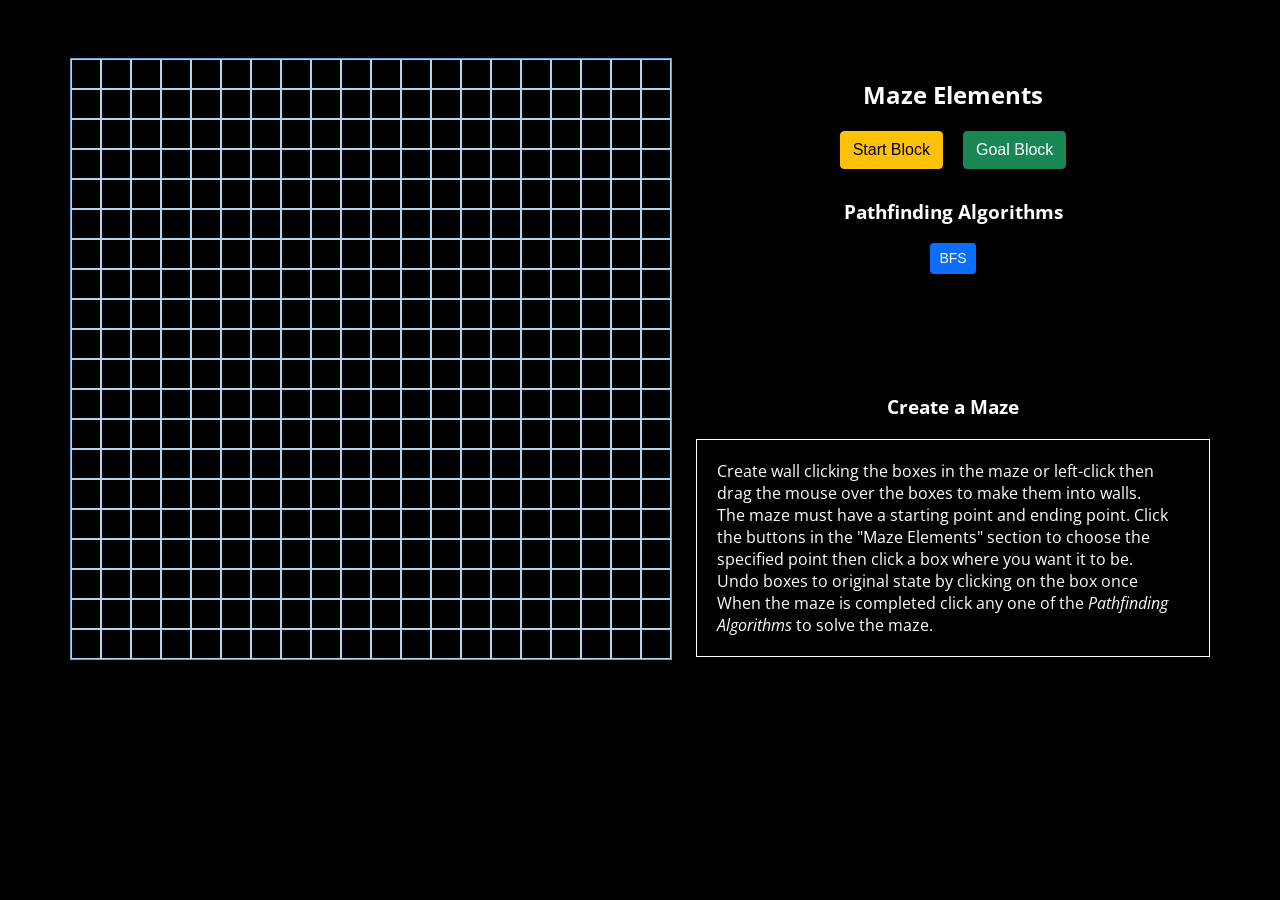
==== index.html @ 404713e6 "name" ====
<!DOCTYPE html>
<html lang="en">
<head>
    <meta charset="UTF-8">
    <meta http-equiv="X-UA-Compatible" content="IE=edge">
    <meta name="viewport" content="width=device-width, initial-scale=1.0">
    <title>Document</title>
    <script src="https://ajax.googleapis.com/ajax/libs/jquery/3.6.0/jquery.min.js"></script>
    <!-- boot5 -->
    <link rel="stylesheet" href="/css/bootstrap_5.0.2_only_btn.css">
    <link rel="stylesheet" href="/css/bootstrap_5.0.2_only_gird.css">
    <!-- fonts -->
    <link href="https://fonts.googleapis.com/css?family=Open+Sans:400,600,300" rel="stylesheet" type="text/css">
    <!-- <link rel="stylesheet" href="https://cdn.jsdelivr.net/npm/bootstrap@4.0.0/dist/css/bootstrap.min.css" integrity="sha384-Gn5384xqQ1aoWXA+058RXPxPg6fy4IWvTNh0E263XmFcJlSAwiGgFAW/dAiS6JXm" crossorigin="anonymous"> -->
</head>
<style>
    .wall{
    background: #224e73;
    }
    .start_pixel{
        background: orange;
    }
    .current_road{
        background-color: lightgreen;
    }
    .goal_pixel{
        background-color: green;
    }
    body{
        background-color: #000000;
    }

</style>

<script>
    // markers : [SQRT] [USELESS] [TEMP] [TODO]
    var gridMap = [];
    var ele_wall = "W"; // -class(wall)
    var ele_road = "R"; // no class
    var ele_start = "S"; // flag -> pixel_type == startpixel, class(start_pixel)
    var ele_curr = "C"; // -class(current_road)
    var ele_goal = "G";  // flag -> pixel_type == goalpixel, class(goal_pixel)
    var pixel_type = null; 

    class Node{

        constructor(value,action,parent){
            this.value = value;
            this.parent = parent;
            this.action = action;
        }

    }

    class StackFrontier{
        frontier = null;
        constructor(){
            this.frontier = [];
        }

        add(node){
            this.frontier.push(node);
        }

        remove(){
            if(this.is_empty()){
                var removed = this.frontier.pop()
                return removed;
            }
        }

        is_empty(){
            if(this.frontier.length == 0){
                alert("Frontier.frontier is Empty");
            }
            else{
                return true;
            }
        }
    }

    function createGrid(x,y){
        $("#pixelGridContainer").append('<div id="pixelGrid" style="border: .1px solid #6aa3db; width:'+y+'px; height:'+y+'px;"></div>');
    };


    // function generateGridMap(pixle_num){ // [USELESS]
    //     $("#genGridMap").click(function(){
    //         for(let i = 0; i < pixle_num ; i++){
    //             var cls= $("#pixelGrid").find('#pixel_'+i).attr('class');
    //             if(cls == "wall"){
    //                 gridMap[i] = ele_wall;
    //             }
    //             else if(cls == "start_pixel"){
    //                 gridMap[i] = ele_start;
    //             }
    //             else if(cls == "goal_pixel"){
    //                 gridMap[i] = ele_goal;
    //             }                
    //             else{
    //                 // populate with empty road
    //                 gridMap[i] = ele_road;
    //             }
    //         }
    //     });
    //     console.log(gridMap);
    // }

    function getCurrentGridMap(pixle_num) // change updateGridMap too ///[TODO] join getCurrentGridMap + updateGridMap
    {
        var tempGridMap = {};
        for(let i = 0; i < pixle_num ; i++){
            var cls= $("#pixelGrid").find('#pixel_'+i).attr('class');
            if(cls == "wall"){
                tempGridMap[i] = ele_wall;
            }
            else if(cls == "start_pixel"){
                tempGridMap[i] = ele_start;
            }
            else if(cls == "current_road"){
                tempGridMap[i] = ele_curr;
            }
            else if(cls == "goal_pixel"){
                tempGridMap[i] = ele_goal;
            }             
            else{
                // populate with empty road
                tempGridMap[i] = ele_road;
            }
        }
        return tempGridMap;     
    }

    function updateGridMap(new_grid,pixle_num)
    {
        for(let i = 0; i < pixle_num ; i++){
            $('#pixel_'+i).removeClass();
            
            if(new_grid[i] == ele_wall) // [TODO] use a map
            {
                $('#pixel_'+i).addClass("wall");
            }
            else if(new_grid[i] == ele_start)
            {
                $('#pixel_'+i).addClass("start_pixel");
            }
            else if(new_grid[i] == ele_curr){
                $('#pixel_'+i).addClass("current_road");
            }
            else if(new_grid[i] == ele_goal){
                $('#pixel_'+i).addClass("goal_pixel");
            }            
            // do nothing for road
        }
    }



    function generatePixle(num,size){
        for(let i = 0; i < num ; i++)
        {
            $("#pixelGrid").append('<div id="pixel_'+i+'"style="float:left;border: 1px solid #AED6F1; width:'+size+'px; height:'+size+'px;"> </div>');

            // populate with empty road // redundent code will will ensure dict key matches with pixel id
            gridMap[i] = ele_road;
            // drag event
            var isMouseClicked = false
            $('#pixel_'+i).mousedown(function(){
	            isMouseClicked = true;	
            }).mouseup(function(){
                isMouseClicked = false;
            }).mousemove(function(){
                if(isMouseClicked){
                    $(this).removeClass();
                    $(this).addClass("wall");
                }   
            });

            // [TODO] condense this code
            $("#pixel_"+i).click(function(){
                if(pixel_type == "startpixel"){ // single click activate
                    $(this).removeClass();
                    $(this).toggleClass("start_pixel");  
                    pixel_type = null;     
                    $("#start_pixel_btn").removeClass("activate");    
                    specialPixelState("start_pixel_btn");
                }
                else if(pixel_type == "goalpixel"){ // single click activate
                    $(this).removeClass();
                    $(this).toggleClass("goal_pixel");  
                    pixel_type = null;     
                    $("#goal_pixel_btn").removeClass("activate");    
                    specialPixelState("goal_pixel_btn");
                }     
                else{
                    if($(this).hasClass("start_pixel")){ // de-active start_pixel is active
                        $(this).toggleClass("start_pixel");
                    }
                    else if($(this).hasClass("goal_pixel")){ // de-active start_pixel is active
                        $(this).toggleClass("goal_pixel");
                    }
                    $(this).toggleClass("wall"); 
                } 
                
            }); 
            
        }
    };

    function specialPixelState(btn_id){ // change button design
        var condition = $("#"+btn_id).hasClass("activate");
        if(condition)
        {
            console.log(btn_id+" Actived");
            var classname = $("#"+btn_id).attr("class");
            classname = classname.replace("-","-outline-");

            $("#"+btn_id).removeClass();
            $("#"+btn_id).addClass(classname);
        }
        else
        {
            console.log(btn_id+" De-actived");
            var classname = $("#"+btn_id).attr("class");
            classname = classname.replace("-outline-","-");

            $("#"+btn_id).removeClass();
            $("#"+btn_id).addClass(classname);            
        }    
    }

    function specialPixelToggleEvent(){
        $("#start_pixel_btn").click(function(){
            $(this).toggleClass("activate");
            specialPixelState($(this).attr("id"));
            pixel_type = "startpixel";
        });

        $("#goal_pixel_btn").click(function(){
            $(this).toggleClass("activate");
            specialPixelState($(this).attr("id"));
            pixel_type = "goalpixel";
        });          
    }

class Pipeline{ 
    grid_map = null;
    // pixle_num = null;  [USELESS]

    constructor(grid_map,pixle_num)
    {
        this.grid_map = grid_map;
        this.pixle_num = pixle_num;
    }

    start_pixelFinder()
    {
        var pos = Object.keys(this.grid_map).find(key => this.grid_map[key] === "S");
        if(pos != null){
            return pos;
        }
        else{
            alert("No Starting node detected!");
        }
    }

    adjacent_pixelFinder(curr_pixel_i) //[SQRT]
    {   
        var steps = Math.sqrt(this.pixle_num);

        var result = {};
        var map = {"top":-steps, "bottom":+steps, "left":-1, "right":+1} // [TODO]  left and right has exception, curr_pixel_i/20 find how in which row
            
        for (const [key, value] of Object.entries(map))
        {   
            var path = parseInt(curr_pixel_i) + parseInt(value);

            if(this.grid_map[path] != null)
            {
                result[key] = path;
            }
            else{
                result[key] = null;
            }    
        }        

        return this.resultValidator(curr_pixel_i,result,steps);
    }

    resultValidator(curr_pixel_i,result,pixel_rnum) //[SQRT] fixes left-right exception cases
    {
        var e_cases = ["left","right"];

        for(let i = 0; i < e_cases.length ; i++)
        {   
            var currP_row = Math.floor(result[e_cases[i]]/pixel_rnum);
            var destP_row = Math.floor(curr_pixel_i/pixel_rnum);
            if(currP_row != destP_row){
                result[e_cases[i]] = null;
            }
        } 
        return result;
    }

}        
    
    function sleep(ms) {
      return new Promise(resolve => setTimeout(resolve, ms));
    }

    function execute(grid ,grid_x,grid_y,pixe_size,pixle_num)
    {
        $("#execute").click(async function(){
            var grid_map = getCurrentGridMap(pixle_num);
            pipe = new Pipeline(grid_map,pixle_num);
            var frontier = new StackFrontier()

            var strt_index = pipe.start_pixelFinder()

            var node = new Node(strt_index,null,null);
            frontier.add(node)
            var adjcnt = null;

            while(true)
            {   
                var curr_node = frontier.remove()
                var goal_node = null;

                adjcnt =  pipe.adjacent_pixelFinder(curr_node.value);
  
                for (const [key, value] of Object.entries(adjcnt)){
                    if(value != null && grid_map[value] == ele_road){ // valid traversable road
                        grid_map[value] = ele_curr;
                        node = new Node(value,key,node);
                        frontier.add(node)
                    }
                    else if(value != null && grid_map[value] == ele_goal)
                    {
                        goal_node = value;
                    }                    
                }

                await sleep(100);
                updateGridMap(grid_map,400)  
                
                if(goal_node!=null){
                    alert("Goal Found!");
                    break;
                }
            }

        });
    }


    $(document).ready(function(){ // must minus the left and right border for hte pixel. pixel -1 -1
        gridx = 600
        gridy = 600
        createGrid(gridx,gridy);
        pixle_size = 30
        pixle_num = (gridx*gridy)/(pixle_size*pixle_size) // alt : if squr (600/30)^2
        generatePixle(pixle_num,pixle_size-2);
        specialPixelToggleEvent();

        execute(gridMap,gridx,gridy,pixle_size,pixle_num);
    });
</script>
<body>
    <div class="container" style="padding-top:50px;">
        <div class="row">

            <div class="col">
                <div id="pixelGridContainer">
    
                </div>
            </div>
 
            <div class="col">
                <h2 style="color: white; text-align: center; font-family: Open Sans;">Maze Elements</h2>

                <div class="d-flex justify-content-center">
                    <button id="start_pixel_btn" class="btn btn-warning">Start Block</button>

                    <div style="padding-left: 10px; padding-right: 10px;"></div>

                    <button id="goal_pixel_btn" class="btn btn-success">Goal Block</button> 
                </div>

                <h3 style="color: white; text-align: center; font-family: Open Sans; margin-top: 30px;">Pathfinding Algorithms</h3>
                <div class="d-flex justify-content-center">
                    <button id="execute" class="btn btn-primary btn-sm"> BFS </button>
                </div>

                <h3 style="color: white; text-align: center; font-family: Open Sans; margin-top: 120px;">Create a Maze</h3>
                <div style="margin-top:20px; font-family: Open Sans; padding:20px; border:1px solid white; color: white;">
                    Create wall clicking the boxes in the maze or left-click then drag the mouse over the boxes to make them into walls.
                    <br>
                    The maze must have a starting point and ending point. Click the buttons in the "Maze Elements" section to choose the specified point then click a box where you want it to be.
                    <br>
                    Undo boxes to original state by clicking on the box once
                    <br>
                    When the maze is completed click any one of the <i>Pathfinding Algorithms</i> to solve the maze.
                </div>
            </div>
        </div>
    </div>



    <!-- <button id="genGridMap" title="For De-Buging Purpose">genGridMap</button> -->
    <!-- <div style="padding-left:210px;">


        <button id="execute" class="btn btn-primary btn-sm">BFS</button>
    </div> -->
    
</body>
</html>
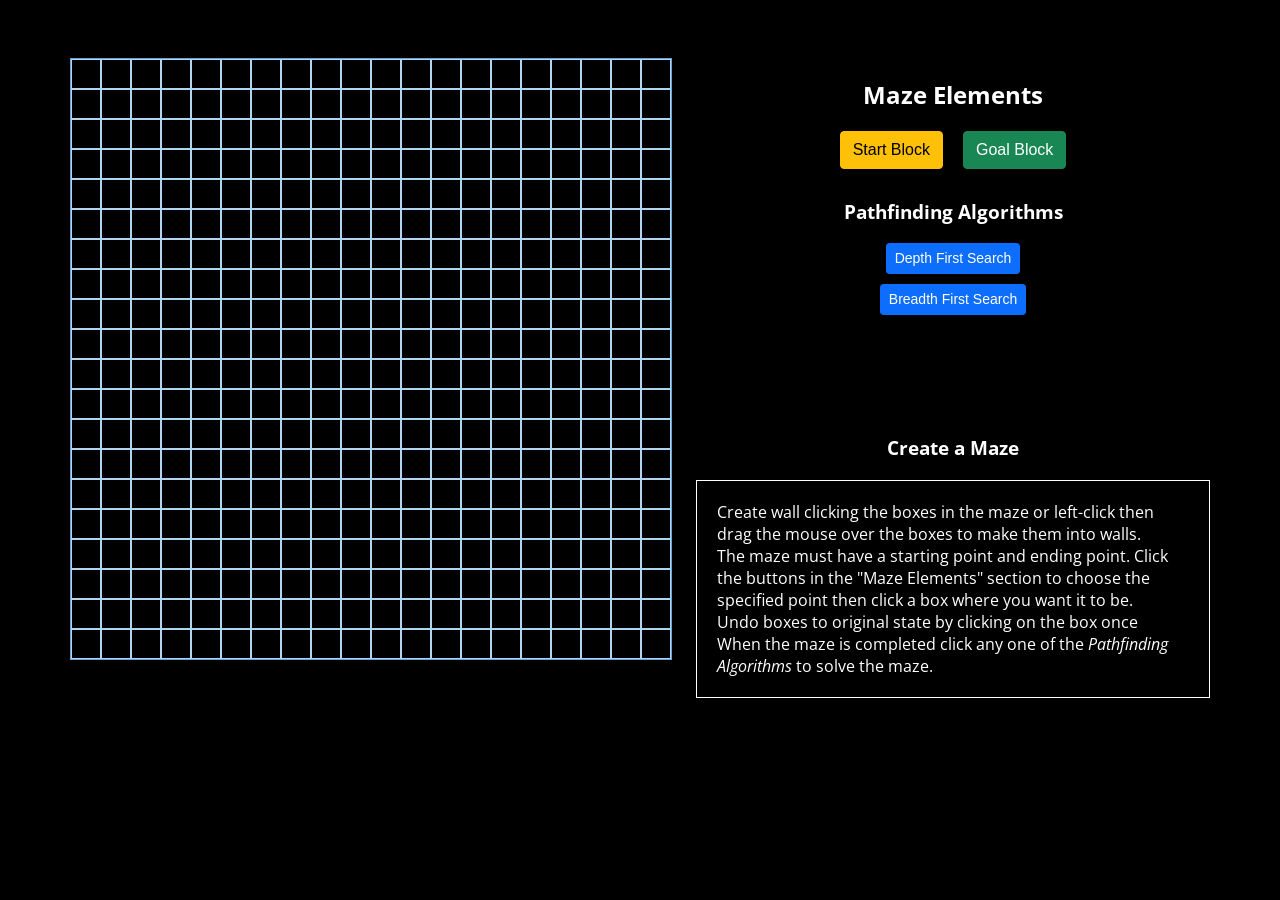
==== commit ec2c424e: "new algo : bfs added (Major Update) Log: * BFS added * both DFS and BFS inherited from a common clas" ====
--- a/index.html
+++ b/index.html
@@ -53,13 +53,21 @@
     }
 
     class StackFrontier{
-        frontier = null;
         constructor(){
             this.frontier = [];
         }
 
         add(node){
             this.frontier.push(node);
+        }
+
+        is_empty(){
+            if(this.frontier.length === 0){
+                alert("Frontier.frontier is Empty");
+            }
+            else{
+                return true;
+            }
         }
 
         remove(){
@@ -69,12 +77,15 @@
             }
         }
 
-        is_empty(){
-            if(this.frontier.length == 0){
-                alert("Frontier.frontier is Empty");
-            }
-            else{
-                return true;
+    }
+
+    class QueueFrontier extends StackFrontier{
+
+        remove(){
+            if(this.is_empty()){
+                var removed = this.frontier[0];
+                this.frontier.splice(0,1);
+                return removed;
             }
         }
     }
@@ -302,18 +313,25 @@
         return result;
     }
 
-}        
-    
-    function sleep(ms) {
-      return new Promise(resolve => setTimeout(resolve, ms));
-    }
-
-    function execute(grid ,grid_x,grid_y,pixe_size,pixle_num)
-    {
-        $("#execute").click(async function(){
+}    
+
+    class FirstSearch{
+        constructor(pixle_num){
+            this.pixle_num = pixle_num;
+        }
+
+        sleep(ms){
+            return new Promise(resolve => setTimeout(resolve, ms));
+        }
+
+        frontierContainer(){
+
+        }
+
+        async solve(){
             var grid_map = getCurrentGridMap(pixle_num);
-            pipe = new Pipeline(grid_map,pixle_num);
-            var frontier = new StackFrontier()
+            var pipe = new Pipeline(grid_map,pixle_num);
+            var frontier = this.frontierContainer();
 
             var strt_index = pipe.start_pixelFinder()
 
@@ -324,10 +342,10 @@
             while(true)
             {   
                 var curr_node = frontier.remove()
+                console.log(curr_node.value)
                 var goal_node = null;
 
                 adjcnt =  pipe.adjacent_pixelFinder(curr_node.value);
-  
                 for (const [key, value] of Object.entries(adjcnt)){
                     if(value != null && grid_map[value] == ele_road){ // valid traversable road
                         grid_map[value] = ele_curr;
@@ -340,15 +358,39 @@
                     }                    
                 }
 
-                await sleep(100);
+                await this.sleep(100);
                 updateGridMap(grid_map,400)  
                 
                 if(goal_node!=null){
                     alert("Goal Found!");
                     break;
                 }
-            }
-
+            }            
+        }
+    }
+
+    class DepthFirstSearch extends FirstSearch{
+        frontierContainer(){
+            return new StackFrontier();
+        }
+    }
+
+    class BreadthFirstSearch extends FirstSearch{
+        frontierContainer(){
+            return new QueueFrontier();
+        }
+    }
+
+    function execute(grid ,grid_x,grid_y,pixe_size,pixle_num)
+    {
+        $("#dfs_execute").click(function(){
+            var bfs = new DepthFirstSearch();
+            bfs.solve();
+        });
+
+        $("#bfs_execute").click(function(){
+            var dfs = new BreadthFirstSearch();
+            dfs.solve();
         });
     }
 
@@ -387,8 +429,12 @@
                 </div>
 
                 <h3 style="color: white; text-align: center; font-family: Open Sans; margin-top: 30px;">Pathfinding Algorithms</h3>
+                
                 <div class="d-flex justify-content-center">
-                    <button id="execute" class="btn btn-primary btn-sm"> BFS </button>
+                    <button id="dfs_execute" class="btn btn-primary btn-sm"> Depth First Search </button>       
+                </div>
+                <div class="d-flex justify-content-center" style="padding-top:10px;">
+                    <button id="bfs_execute" class="btn btn-primary btn-sm"> Breadth First Search </button>      
                 </div>
 
                 <h3 style="color: white; text-align: center; font-family: Open Sans; margin-top: 120px;">Create a Maze</h3>
